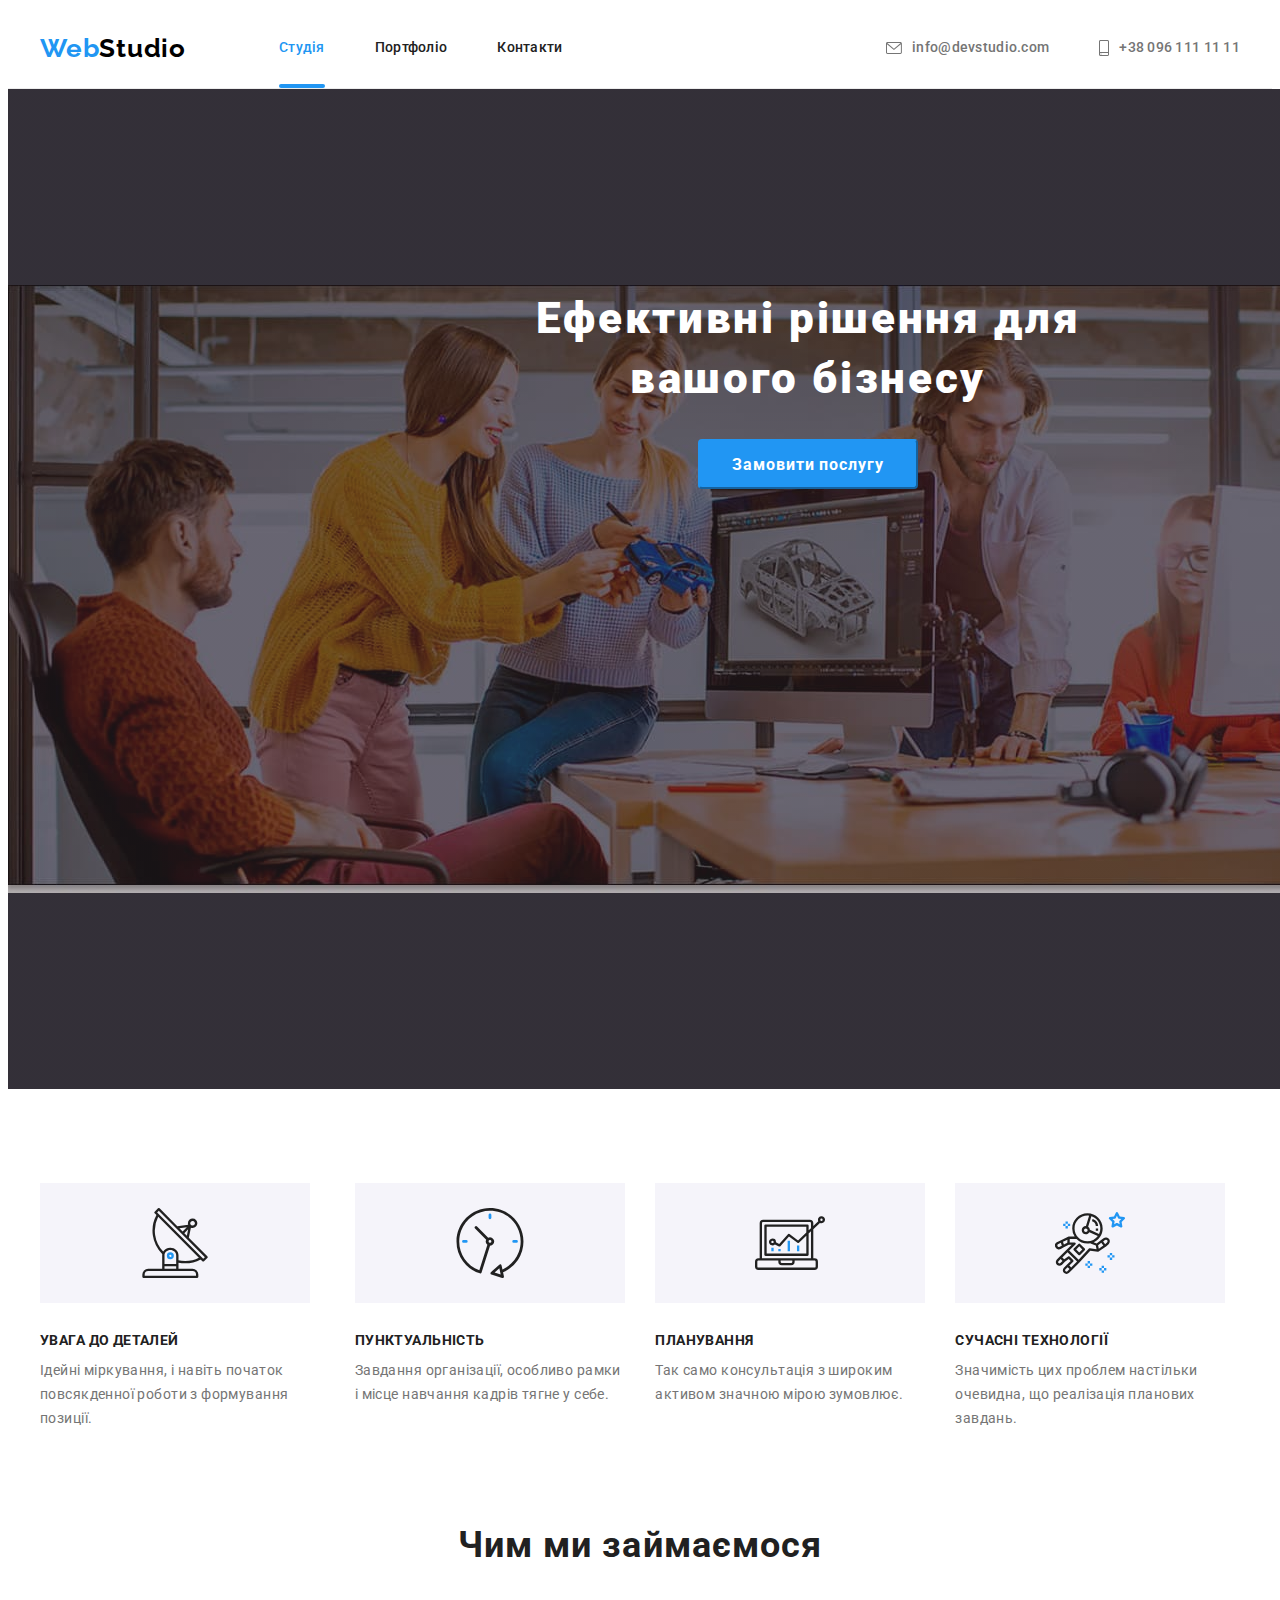
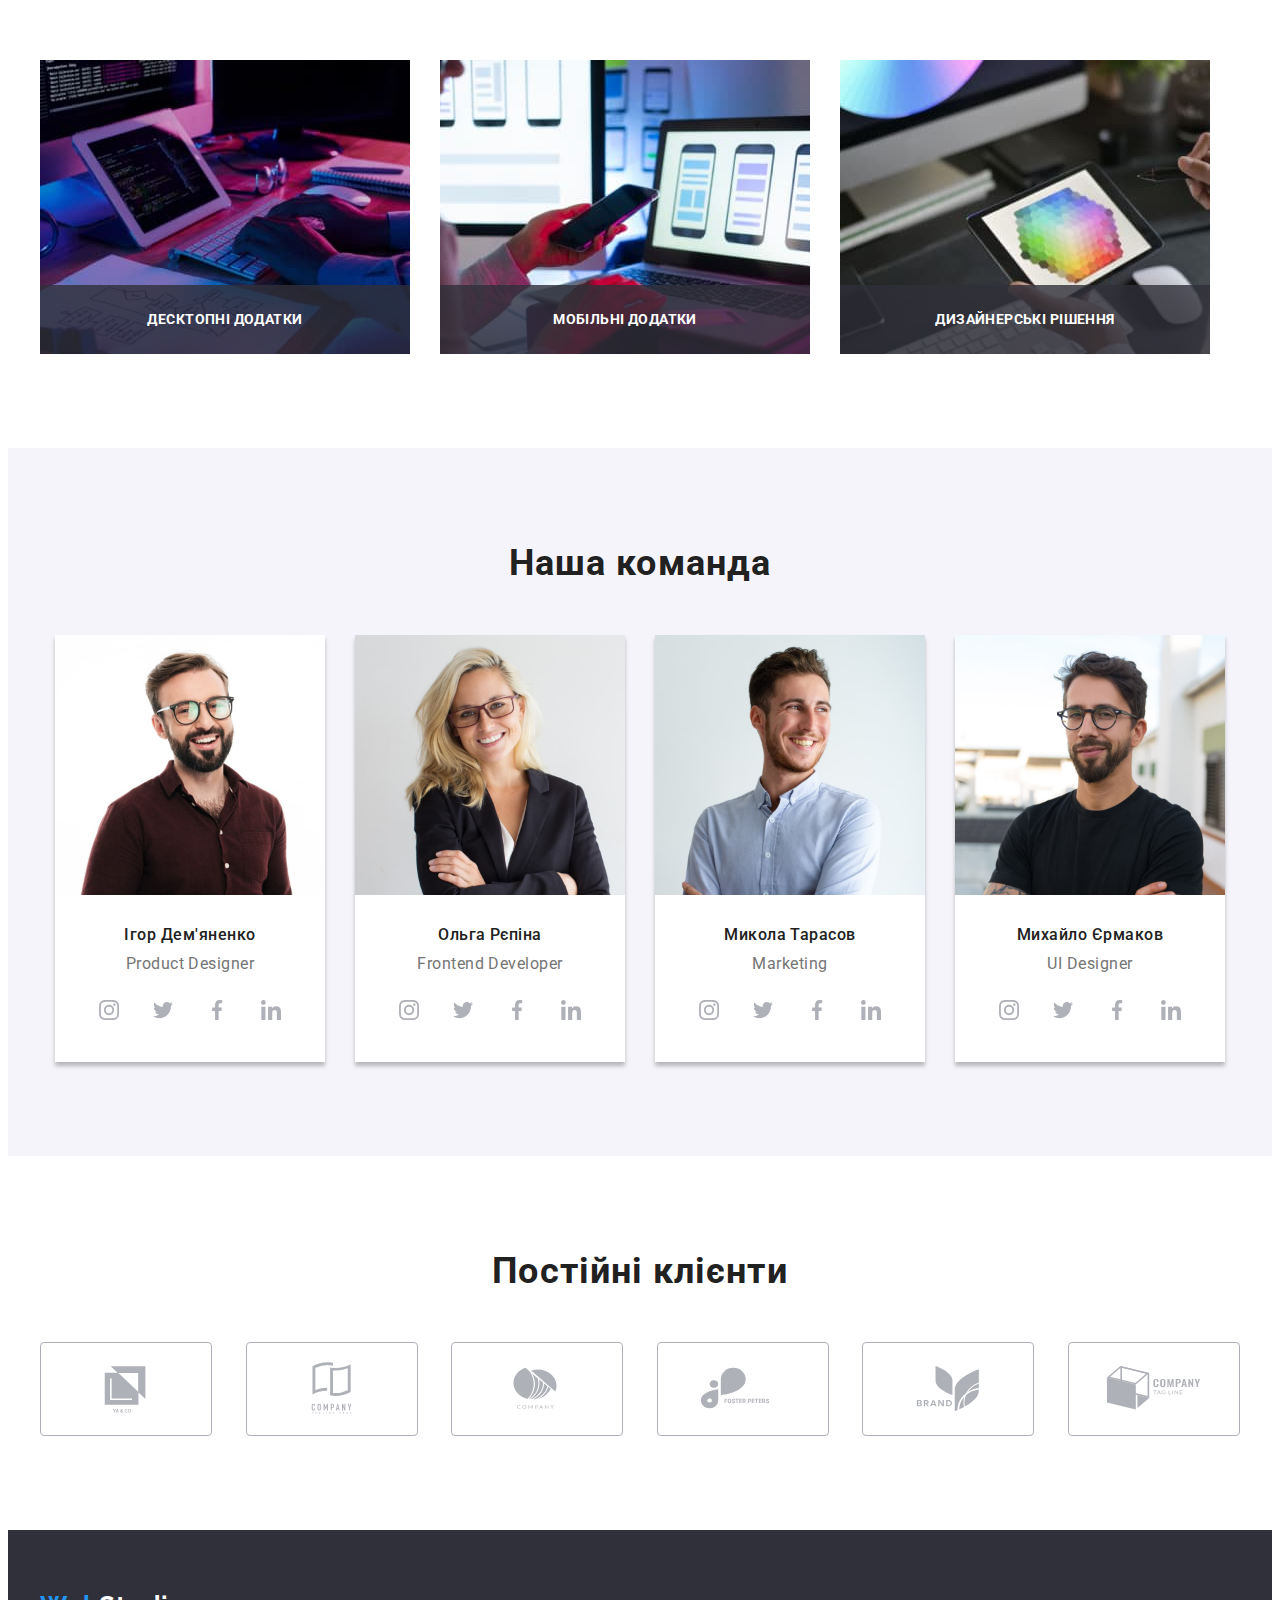
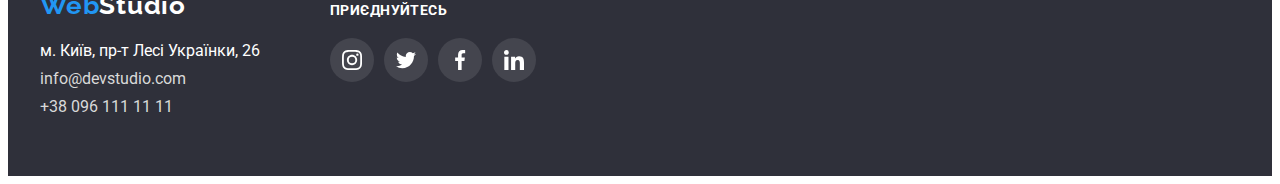
==== index.html @ 89e8d40d "Clone + Copy" ====
<!DOCTYPE html>
<html lang="uk">
  <head>
    <meta charset="UTF-8" />
    <meta http-equiv="X-UA-Compatible" content="IE=edge" />
    <meta name="viewport" content="width=device-width, initial-scale=1.0" />
    <title>Студія</title>
    <link rel="preconnect" href="https://fonts.googleapis.com" />
    <link rel="preconnect" href="https://fonts.gstatic.com" crossorigin />
    <link
      href="https://fonts.googleapis.com/css2?family=Raleway:wght@700&family=Roboto:wght@400;500;700;900&display=swap"
      rel="stylesheet"
    />
    <link
      rel="stylesheet"
      href="https://cdnjs.cloudflare.com/ajax/libs/modern-normalize/1.1.0/modern-normalize.min.css"
      integrity="sha512-wpPYUAdjBVSE4KJnH1VR1HeZfpl1ub8YT/NKx4PuQ5NmX2tKuGu6U/JRp5y+Y8XG2tV+wKQpNHVUX03MfMFn9Q=="
      crossorigin="anonymous"
      referrerpolicy="no-referrer"
    />
    <link rel="stylesheet" href="./css/styles.css" />
  </head>

  <body>
    <!-- ХЕДЕР -->

    <header class="header">
      <div class="header-nav container">
        <a href="./index.html" lang="en" class="site-logo link"
          ><span class="site-logo-web">Web</span>Studio</a
        >
        <nav class="site-nav">
          <ul class="list nav-list">
            <li class="item active">
              <a href="./index.html" class="nav-link link link-active"
                >Студія</a
              >
            </li>
            <li class="item">
              <a href="./portfolio.html" class="nav-link link">Портфоліо</a>
            </li>
            <li class="item"><a href="" class="nav-link link">Контакти</a></li>
          </ul>
        </nav>
        <ul class="list contacts">
          <li class="item">
            <a href="mailto:info@devstudio.com" class="link mailto">
              <svg width="16" height="12" class="envelope">
                <use href="./images/icons.svg#icon-envelope"></use>
              </svg>
              info@devstudio.com</a
            >
          </li>
          <li class="item">
            <a href="tel:+380961111111" class="link tel">
              <svg width="10" height="16" class="smartphone">
                <use href="./images/icons.svg#icon-smartphone"></use>
              </svg>
              +38 096 111 11 11</a
            >
          </li>
        </ul>
      </div>
    </header>
    <main>
      <!-- ГЕРОЙ -->

      <section class="hero section">
        <h1 class="hero-title">
          Ефективні рішення для <br />
          вашого бізнесу
        </h1>
        <button type="button" class="button" data-modal-open>
          Замовити послугу
        </button>
        <!-- МОДАЛЬНЕ ВІКНО -->
        <div class="backdrop is-hidden" data-modal>
          <div class="modal">
            <button type="button" class="modal-close" data-modal-close>
              <svg width="18" height="18">
                <use href="./images/icons.svg#icon-close"></use>
              </svg>
            </button>
          </div>
        </div>
      </section>

      <!-- ОСОБЛИВОСТІ -->

      <section class="special section">
        <div class="container">
          <h2 class="hidden-header">Особливості</h2>
          <ul class="list special-list">
            <li class="item">
              <div class="special-image">
                <svg width="70" height="70">
                  <use href="./images/icons.svg#icon-antenna"></use>
                </svg>
              </div>
              <h3 class="spesial-header">УВАГА ДО ДЕТАЛЕЙ</h3>
              <p class="special-text">
                Ідейні міркування, і навіть початок повсякденної роботи з
                формування позиції.
              </p>
            </li>
            <li class="item">
              <div class="special-image">
                <svg width="70" height="70">
                  <use href="./images/icons.svg#icon-clock"></use>
                </svg>
              </div>
              <h3 class="spesial-header">ПУНКТУАЛЬНІСТЬ</h3>
              <p class="special-text">
                Завдання організації, особливо рамки і місце навчання кадрів
                тягне у себе.
              </p>
            </li>
            <li class="item">
              <div class="special-image">
                <svg width="70" height="70">
                  <use href="./images/icons.svg#icon-diagram"></use>
                </svg>
              </div>
              <h3 class="spesial-header">ПЛАНУВАННЯ</h3>
              <p class="special-text">
                Так само консультація з широким активом значною мірою зумовлює.
              </p>
            </li>
            <li class="item">
              <div class="special-image">
                <svg width="70" height="70">
                  <use href="./images/icons.svg#icon-astronaut"></use>
                </svg>
              </div>
              <h3 class="spesial-header">СУЧАСНІ ТЕХНОЛОГІЇ</h3>
              <p class="special-text">
                Значимість цих проблем настільки очевидна, що реалізація
                планових завдань.
              </p>
            </li>
          </ul>
        </div>
      </section>

      <!-- ЧИМ МИ ЗАЙМАЄМОСЯ -->

      <section class="our-works section no-padding">
        <div class="container">
          <h2 class="our-works section-header">Чим ми займаємося</h2>
          <ul class="list works-list">
            <li class="item works">
              <img
                class="no-gap"
                src="./images/img1.jpg"
                alt="програміст досліджує алгоритм"
                width="370"
              />
              <p class="label">ДЕСКТОПНІ ДОДАТКИ</p>
            </li>

            <li class="item works">
              <img
                class="no-gap"
                src="./images/img2.jpg"
                alt="верстальник розмічує сторінку"
                width="370"
              />
              <p class="label">МОБІЛЬНІ ДОДАТКИ</p>
            </li>
            <li class="item works">
              <img
                class="no-gap"
                src="./images/img3.jpg"
                alt="дизайнер опрацьовує кольорові рішення"
                width="370"
              />
              <p class="label">ДИЗАЙНЕРСЬКІ РІШЕННЯ</p>
            </li>
          </ul>
        </div>
      </section>

      <!-- НАША КОМАНДА -->

      <section class="comando section">
        <div class="comando container">
          <h2 class="comando section-header">Наша команда</h2>
          <ul class="list comando-list">
            <li class="section-list">
              <img
                class="no-gap"
                src="./images/img4.jpg"
                alt="Ігор Демʼяненко дизайнер продукту"
                width="270"
              />
              <div class="comando-card">
                <h3 class="comando-names">Ігор Дем'яненко</h3>

                <p lang="en" class="comando-text">Product Designer</p>
                <div>
                  <ul class="social-list list">
                    <li class="social-link">
                      <a class="social-item" href="">
                        <svg width="20" height="20">
                          <use href="./images/icons.svg#icon-instagram"></use>
                        </svg>
                      </a>
                    </li>
                    <li class="social-link">
                      <a class="social-item" width="20" height="20" href="">
                        <svg width="20" height="20">
                          <use href="./images/icons.svg#icon-twitter"></use>
                        </svg>
                      </a>
                    </li>
                    <li class="social-link">
                      <a class="social-item" href="">
                        <svg width="20" height="20">
                          <use href="./images/icons.svg#icon-facebook"></use>
                        </svg>
                      </a>
                    </li>
                    <li class="social-link">
                      <a class="social-item" href="">
                        <svg width="20" height="20">
                          <use href="./images/icons.svg#icon-linkedin"></use>
                        </svg>
                      </a>
                    </li>
                  </ul>
                </div>
              </div>
            </li>
            <li class="section-list">
              <img
                class="no-gap"
                src="./images/img5.jpg"
                alt="Ольга Рєпіна розробник інтерфейсу"
                width="270"
              />
              <div class="comando-card">
                <h3 class="comando-names">Ольга Рєпіна</h3>
                <p lang="en" class="comando-text">Frontend Developer</p>
                <div>
                  <ul class="social-list list">
                    <li class="social-link">
                      <a class="social-item" href="">
                        <svg width="20" height="20">
                          <use href="./images/icons.svg#icon-instagram"></use>
                        </svg>
                      </a>
                    </li>
                    <li class="social-link">
                      <a class="social-item" width="20" height="20" href="">
                        <svg width="20" height="20">
                          <use href="./images/icons.svg#icon-twitter"></use>
                        </svg>
                      </a>
                    </li>
                    <li class="social-link">
                      <a class="social-item" href="">
                        <svg width="20" height="20">
                          <use href="./images/icons.svg#icon-facebook"></use>
                        </svg>
                      </a>
                    </li>
                    <li class="social-link">
                      <a class="social-item" href="">
                        <svg width="20" height="20">
                          <use href="./images/icons.svg#icon-linkedin"></use>
                        </svg>
                      </a>
                    </li>
                  </ul>
                </div>
              </div>
            </li>
            <li class="section-list">
              <img
                class="no-gap"
                src="./images/img6.jpg"
                alt="Микола Тарасов маркетолог"
                width="270"
              />
              <div class="comando-card">
                <h3 class="comando-names">Микола Тарасов</h3>
                <p lang="en" class="comando-text">Marketing</p>
                <div>
                  <ul class="social-list list">
                    <li class="social-link">
                      <a class="social-item" href="">
                        <svg width="20" height="20">
                          <use href="./images/icons.svg#icon-instagram"></use>
                        </svg>
                      </a>
                    </li>
                    <li class="social-link">
                      <a class="social-item" width="20" height="20" href="">
                        <svg width="20" height="20">
                          <use href="./images/icons.svg#icon-twitter"></use>
                        </svg>
                      </a>
                    </li>
                    <li class="social-link">
                      <a class="social-item" href="">
                        <svg width="20" height="20">
                          <use href="./images/icons.svg#icon-facebook"></use>
                        </svg>
                      </a>
                    </li>
                    <li class="social-link">
                      <a class="social-item" href="">
                        <svg width="20" height="20">
                          <use href="./images/icons.svg#icon-linkedin"></use>
                        </svg>
                      </a>
                    </li>
                  </ul>
                </div>
              </div>
            </li>
            <li class="section-list">
              <img
                class="no-gap"
                src="./images/img7.jpg"
                alt="Михайло Єрмаков дизайнер інтерфейсу"
                width="270"
              />
              <div class="comando-card">
                <h3 class="comando-names">Михайло Єрмаков</h3>
                <p lang="en" class="comando-text">UI Designer</p>
                <div>
                  <ul class="social-list list">
                    <li class="social-link">
                      <a class="social-item" href="">
                        <svg width="20" height="20">
                          <use href="./images/icons.svg#icon-instagram"></use>
                        </svg>
                      </a>
                    </li>
                    <li class="social-link">
                      <a class="social-item" width="20" height="20" href="">
                        <svg width="20" height="20">
                          <use href="./images/icons.svg#icon-twitter"></use>
                        </svg>
                      </a>
                    </li>
                    <li class="social-link">
                      <a class="social-item" href="">
                        <svg width="20" height="20">
                          <use href="./images/icons.svg#icon-facebook"></use>
                        </svg>
                      </a>
                    </li>
                    <li class="social-link">
                      <a class="social-item" href="">
                        <svg width="20" height="20">
                          <use href="./images/icons.svg#icon-linkedin"></use>
                        </svg>
                      </a>
                    </li>
                  </ul>
                </div>
              </div>
            </li>
          </ul>
        </div>
      </section>

      <!-- ПОСТІЙНІ КЛІЄНТИ -->

      <section class="clients section">
        <div class="clients container">
          <h2 class="clients section-header">Постійні клієнти</h2>
          <ul class="list clients-list">
            <li>
              <a class="clients-items" href="">
                <svg width="106" height="60">
                  <use href="./images/icons.svg#icon-client-1"></use>
                </svg>
              </a>
            </li>
            <li>
              <a class="clients-items" href="">
                <svg width="106" height="60">
                  <use href="./images/icons.svg#icon-client-2"></use>
                </svg>
              </a>
            </li>
            <li>
              <a class="clients-items" href="">
                <svg width="106" height="60">
                  <use href="./images/icons.svg#icon-client-3"></use>
                </svg>
              </a>
            </li>
            <li>
              <a class="clients-items" href="">
                <svg width="106" height="60">
                  <use href="./images/icons.svg#icon-client-4"></use>
                </svg>
              </a>
            </li>
            <li>
              <a class="clients-items" href="">
                <svg width="106" height="60">
                  <use href="./images/icons.svg#icon-client-5"></use>
                </svg>
              </a>
            </li>
            <li>
              <a class="clients-items" href="">
                <svg width="106" height="60">
                  <use href="./images/icons.svg#icon-client-6"></use>
                </svg>
              </a>
            </li>
          </ul>
        </div>
      </section>
    </main>

    <!-- ФУТЕР-->

    <footer class="footer">
      <div class="in-footer container">
        <div>
          <a href="./index.html" lang="en" class="site-logo link"
            ><span class="site-logo-web">Web</span>Studio</a
          >
          <addres class="addres">
            <ul class="list addres">
              <li class="item">м. Київ, пр-т Лесі Українки, 26</li>
              <li class="item">
                <a href="mailto:info@devstudio.com" class="link addres-mailto"
                  >info@devstudio.com</a
                >
              </li>
              <li class="item">
                <a href="tel:+380961111111" class="link addres-tel"
                  >+38 096 111 11 11</a
                >
              </li>
            </ul>
          </addres>
        </div>

        <div class="footer-social">
          <h4 class="join">ПРИЄДНУЙТЕСЬ</h4>
          <ul class="footer-social-list list">
            <li class="footer-social-link">
              <a class="footer-social-item" href="">
                <svg width="20" height="20" class="footer-social-icons">
                  <use href="./images/icons.svg#icon-instagram"></use>
                </svg>
              </a>
            </li>
            <li class="footer-social-link">
              <a class="footer-social-item" width="20" height="20" href="">
                <svg width="20" height="20" class="sfooter-ocial-icons">
                  <use href="./images/icons.svg#icon-twitter"></use>
                </svg>
              </a>
            </li>
            <li class="footer-social-link">
              <a class="footer-social-item" href="">
                <svg width="20" height="20" class="footer-social-icons">
                  <use href="./images/icons.svg#icon-facebook"></use>
                </svg>
              </a>
            </li>
            <li class="footer-social-link">
              <a class="footer-social-item" href="">
                <svg width="20" height="20" class="footer-social-icons">
                  <use href="./images/icons.svg#icon-linkedin"></use>
                </svg>
              </a>
            </li>
          </ul>
        </div>
      </div>
    </footer>
    <script src="./js/modal.js"></script>
  </body>
</html>
---- css/styles.css ----
/* Палітра: */

/* Верхня лінія 
#212121 #2196F3 #757575 #000000 #ECECEC #FFFFFF */

/* Шапка
#FFFFFF #2196F3 #2F303A */

/* Особливості
#212121 #757575 */

/* Чим займаємося 
#212121 */

/* Наша команда
 #212121 #757575 #FFFFFF #F5F4FA  */

/* Підвал
#FFFFFF #FFFFFF60%  #2196F3 #2F303A */

/* Колір лого #000000 */
/* Головний колір тексту  #212121 */
/* Вторинний колір тексту #757575 */
/* Адреса колір контактів  #D9D9D9 */
/* Білий колір #FFFFFF */
/* Акцент #2196F3 */
/* Бекграунд секції #F5F4FA */
/* Бекграунд шапки і футера #2F303A */
/* Колір лайн верхньої лінії #ECECEC */

:root {
  --primary-text-color: #212121;
  --secondary-text-color: #757575;
  --adress-text-color: #FFFFFF60%;
  --wite-color: #ffffff;
  --accent-color: #2196f3;
  --prymary-background-color: #f5f4fa;
  --secondary-background-color: #2f303a;
}

h1,
h2,
h3,
h4,
h5,
h6,
p {
  margin: 0px;
}
ul {
  margin: 0px;
  padding-left: 0px;
}

body {
  color: var(--primary-text-color);
  background-color: var(--wite-color);
  font-family: Roboto, sans-serif;
}

.list {
  list-style: none;
}
.link {
  text-decoration: none;
}
.section-header {
  font-size: 36px;

  line-height: 1.17;
  letter-spacing: 0.03em;
  text-align: center;
}
.special-text,
.comando-text {
  color: var(--secondary-text-color);
}

.section {
  padding-top: 94px;
  padding-bottom: 94px;
}

.container {
  margin-right: auto;
  margin-left: auto;
  padding-left: 15px;
  padding-right: 15px;
  width: 1200px;
}

/* ГОЛОВНА СТОРІНКА*/
/* ХЕДЕР */
.header {
  /* padding-top: 24px;
  padding-bottom: 25px; */
  border-bottom-width: 1px;
  border-bottom-color: #ececec;
  border-bottom-style: solid;
}

.header-nav.container {
  display: flex;
  align-items: center;
}

.site-logo {
  color: #000000;
  font-family: Raleway, sans-serif;
  font-size: 26px;
  font-weight: 700;
  line-height: 1.19;
  letter-spacing: 0.03em;
}
.site-logo-web {
  color: #2196f3;
}

.site-nav {
  margin-left: 93px;
}

.nav-list {
  display: flex;
}

.list.nav-list .item + .item {
  margin-left: 50px;
}

.item.active {
  display: block;
  position: relative;
}

.nav-link {
  display: block;
  color: var(--primary-text-color);
  font-size: 14px;
  font-weight: 500;
  line-height: 1.14;
  letter-spacing: 0.02em;
  padding-bottom: 32px;
  padding-top: 32px;
  transition-property: color;
  transition-duration: 250ms;
  transition-timing-function: cubic-bezier(0.4, 0, 0.2, 1);
}
.link-active {
  color: var(--accent-color);
}
.link-active::after {
  display: block;
  position: absolute;
  content: "";
  width: 100%;
  height: 4px;
  background-color: var(--accent-color);
  border-radius: 2px;
  bottom: 0;
}

.list.contacts {
  display: flex;
  margin-left: auto;
}
.list.contacts .item + .item {
  margin-left: 50px;
}

.mailto,
.tel {
  padding-bottom: 32px;
  padding-top: 32px;
  color: var(--secondary-text-color);
  font-size: 14px;
  font-weight: 500;
  line-height: 1.14;
  letter-spacing: 0.02em;
  transition-property: color;
  transition-duration: 250ms;
  transition-timing-function: cubic-bezier(0.4, 0, 0.2, 1);
}
.nav-link:hover,
.mailto:hover,
.tel:hover,
.nav-link:focus,
.mailto:focus,
.tel:focus {
  color: var(--accent-color);
}
.envelope {
  margin-right: 10px;
  fill: currentColor;
}
.smartphone {
  margin-right: 10px;
  fill: currentColor;
}
.link.mailto,
.link.tel {
  display: flex;
  align-items: center;
}

/* ГЕРОЙ */
.hero {
  background-color: #2f303a;

  background-image: linear-gradient(
      to right,
      rgba(58, 47, 53, 0.4),
      rgba(58, 47, 53, 0.4)
    ),
    url(../images/hero.jpg);

  background-repeat: no-repeat;
  background-position: center;
  height: 600px;
  min-width: 1600px;
  margin-left: auto;
  margin-right: auto;

  text-align: center;
}

.hero-title {
  color: #ffffff;
  font-size: 44px;
  font-weight: 900;
  line-height: 1.36;
  letter-spacing: 0.06em;

  margin-bottom: 30px;
}
.button {
  display: inline-block;

  color: #ffffff;
  background-color: var(--accent-color);
  cursor: pointer;
  font-family: inherit;
  font-size: 16px;
  font-weight: 700;
  line-height: 1.8;
  letter-spacing: 0.06em;

  height: 50px;

  padding: 10px 32px;

  min-width: 216px;
  height: 50px;
  left: 692px;
  top: 430px;
  border-color: var(--accent-color);
  border-radius: 4px;
}

.hero.section {
  padding-top: 200px;
  padding-bottom: 200px;
}

/* МОДАЛЬНЕ ВІКНО */

.backdrop {
  position: fixed;
  top: 0;
  left: 0;
  width: 100%;
  height: 100%;
  background-color: rgba(0, 0, 0, 0.2);
  opacity: 1;
  transition: opacity 250ms cubic-bezier(0.4, 0, 0.2, 1);
  z-index: 1;
}

.backdrop.is-hidden {
  opacity: 0;
  pointer-events: none;
}

.modal {
  position: absolute;
  top: 50%;
  left: 50%;
  transform: translate(-50%, -50%);
  width: 528px;
  height: 581px;
  border-radius: 4px;
  background-color: var(--wite-color);
  box-shadow: 0px 4px 4px 0px rgba(0, 0, 0, 0.25);
  
}

.modal-close {
  width: 30px;
  height: 30px;
  border-radius: 50%;
  border: 1px solid rgba(0, 0, 0, 0.1);
  margin-top: 8px;
  margin-left: 480px;
  padding-top: 4px;
  fill: rgba(0, 0, 0, 1);
  background-color: rgba(255, 255, 255, 1);

  cursor: pointer;
}

/* ОСОБЛИВОСТІ */

.hidden-header {
  position: absolute;
  width: 1px;
  height: 1px;
  margin: -1px;
  border: 0;
  padding: 0;
  white-space: nowrap;
  clip-path: inset(100%);
  clip: rect(0 0 0 0);
  overflow: hidden;
}
.special-list {
  display: flex;
  justify-content: space-between;
}
.list.special-list .item + .item {
  margin-left: 30px;
}

.special-image {
  width: 270px;
  height: 120px;
  background-color: #f5f4fa;
  display: flex;
  justify-content: center;
  align-items: center;
  margin-bottom: 30px;
}

.spesial-header {
  font-size: 14px;
  line-height: 1.14;
  letter-spacing: 0.03em;

  margin-bottom: 10px;
}

.special-text {
  font-size: 14px;
  line-height: 1.7;
  letter-spacing: 0.03em;
}

/* ЧИМ МИ ЗАЙМАЄМОСЯ */

.no-padding {
  padding-top: 0px;
}

.our-works.section-header {
  margin-bottom: 94px;
}

.works-list {
  display: flex;
}

.item.works {
  position: relative;
}

.list.works-list .item + .item {
  margin-left: 30px;
}

.no-gap {
  display: block;
}

.label {
  position: absolute;
  bottom: 0;
  width: 100%;
  padding-top: 27px;
  padding-bottom: 27px;
  color: #ffffff;
  background-color: rgba(47, 48, 58, 0.8);
  font-size: 14px;
  font-weight: 700;
  line-height: 1.14;
  letter-spacing: 0.03em;
  text-align: center;
}

/* НАША КОМАНДА */

.comando {
  background-color: #f5f4fa;
}

.section-list {
  background-color: var(--wite-color);
  box-shadow: 0px 4px 4px 0px #00000040;
}
.comando-list {
  display: flex;
  justify-content: space-around;
}

.comando.section-header {
  margin-bottom: 50px;
}
.comando-card {
  padding-top: 30px;
  padding-bottom: 30px;
  text-align: center;
}

.comando-names {
  font-size: 16px;
  font-weight: 500;
  line-height: 1.19;
  letter-spacing: 0.03em;
  margin-bottom: 10px;
}
.comando-text {
  font-size: 16px;
  line-height: 1.19;
  letter-spacing: 0.03em;
  margin-bottom: 15px;
}

.social-item {
  display: flex;
  width: 44px;
  height: 44px;
  background-color: var(--wite-color);
  fill: #afb1b8;
  border-radius: 50%;
  justify-content: center;
  align-items: center;
  transition: background-color 250ms cubic-bezier(0.4, 0, 0.2, 1),
    fill 250ms cubic-bezier(0.4, 0, 0.2, 1);
}

.social-list {
  display: flex;
  justify-content: center;
}

.social-list.list .social-link + .social-link {
  margin-left: 10px;
}

.social-item:hover,
.social-item:focus {
  fill: var(--wite-color);
  background-color: var(--accent-color);
}

/* ПОСТІЙНІ КЛІЄНТИ */

.clients.section-header {
  margin-bottom: 50px;
}

.clients-list {
  display: flex;
  justify-content: space-between;
}

.clients-items {
  display: flex;
  justify-content: center;
  align-items: center;
  border-width: 1px;
  width: 170px;
  height: 92px;
  border-color: #afb1b8;
  border-style: solid;
  border-radius: 4px;
  fill: #afb1b8;
  transition: border-color 250ms cubic-bezier(0.4, 0, 0.2, 1),
    fill 250ms cubic-bezier(0.4, 0, 0.2, 1);
}

.clients-items:hover,
.clients-items:focus {
  border-color: var(--accent-color);
  fill: var(--accent-color);
}

.list.clients-list .clients-icon + .clients-icon {
  margin-left: 30px;
}

/* ФУТЕР */
.footer {
  background-color: var(--secondary-background-color);
  padding-top: 60px;
  padding-bottom: 60px;
}
.in-footer.container {
  display: flex;
}

.footer .site-logo {
  color: #ffffff;
}
.addres {
  font-style: normal;
}

.addres {
  margin-top: 20px;
}

.list.addres .item + .item {
  margin-top: 9px;
}

.list.addres {
  color: var(--wite-color);
}
.addres-mailto,
.addres-tel {
  color: #d9d9d9;
  transition: color 250ms cubic-bezier(0.4, 0, 0.2, 1);
}
.addres-mailto:hover,
.addres-tel:hover,
.addres-mailto:focus,
.addres-tel:focus {
  color: var(--accent-color);
}

.footer-social {
  margin-left: 70px;
  margin-top: 12px;
}
.join {
  color: var(--wite-color);
  margin-bottom: 20px;
  font-family: Roboto;
  font-size: 14px;
  font-weight: 700;
  line-height: 16px;
  letter-spacing: 0.03em;
  text-align: left;
}

.footer-social-item {
  display: flex;
  width: 44px;
  height: 44px;
  background-color: rgba(255, 255, 255, 0.1);
  border-radius: 50%;
  justify-content: center;
  align-items: center;
  fill: var(--wite-color);
  transition: background-color 250ms cubic-bezier(0.4, 0, 0.2, 1);
}

.footer-social-list {
  display: flex;
  justify-content: center;
}

.footer-social-list.list .footer-social-link + .footer-social-link {
  margin-left: 10px;
}

.footer-social-item:hover,
.footer-social-item:focus {
  fill: var(--wite-color);
  background-color: var(--accent-color);
}

/* СТОРІНКА - ПОРТФОЛІО */

/* ФІЛЬТР */

.filter.container {
  display: flex;
  justify-content: center;
}
.filter {
  margin-bottom: 34px;
}
.radio-button {
  display: inline-block;
  padding: 6px 22px;
  margin-right: 8px;
  border-radius: 4px;
  color: #212121;
  background-color: var(--prymary-background-color);
  box-shadow: none;
  cursor: pointer;
  font-family: inherit;
  font-size: 16px;
  font-weight: 500;
  line-height: 1.6;
  letter-spacing: 0.03em;
  text-align: center;

  transition: background-color 250ms cubic-bezier(0.4, 0, 0.2, 1),
    color 250ms cubic-bezier(0.4, 0, 0.2, 1),
    box-shadow 250ms cubic-bezier(0.4, 0, 0.2, 1);
}

.radio-button:hover,
.radio-button:focus {
  color: var(--wite-color);
  background-color: var(--accent-color);
  box-shadow: 0px 4px 4px 0px #00000040;
}

/* ПРИКЛАДИ РОБІТ */

.examples.list {
  display: flex;
  flex-wrap: wrap;
}
.flex-element {
  width: calc((100% - 60px) / 3);
  margin-right: 30px;
  margin-bottom: 30px;
}

.examples-item {
  display: block;
  transition: box-shadow 250ms cubic-bezier(0.4, 0, 0.2, 1);
}
.box {
  position: relative;
  overflow: hidden;
}
.overlay {
  position: absolute;

  padding: 63px 24px;
  top: 0;
  left: 0;
  width: 100%;
  height: 100%;

  background-color: var(--accent-color);
  color: var(--wite-color);

  font-size: 18px;
  font-weight: 400;
  line-height: 1.56;
  letter-spacing: 0.03em;
  text-align: left;

  transform: translateY(100%);
  transition: transform 250ms cubic-bezier(0.4, 0, 0.2, 1);
}

.examples-item:hover .overlay,
.examples-item:focus .overlay {
  transform: translateX(0);
}

.examples-item:hover {
  box-shadow: 0px 4px 4px 0px #00000040;
}

.flex-element:nth-child(3n) {
  margin-right: 0%;
}
.flex-element:nth-last-child(-n + 3) {
  margin-bottom: 0%;
}
.work-examples {
  color: #212121;
  font-size: 18px;
  line-height: 2;
  letter-spacing: 0.06em;
}
.filter-text {
  color: var(--secondary-text-color);
  font-size: 16px;
  line-height: 1.9;
  letter-spacing: 0.03em;
}
.card-border {
  border-right-width: 1px;
  border-right-color: #eeeeee;
  border-right-style: solid;

  border-bottom-width: 1px;
  border-bottom-color: #eeeeee;
  border-bottom-style: solid;

  border-left-width: 1px;
  border-left-color: #eeeeee;
  border-left-style: solid;

  padding-left: 24px;
  padding-top: 20px;
  padding-bottom: 20px;
  padding-right: 24px;
}
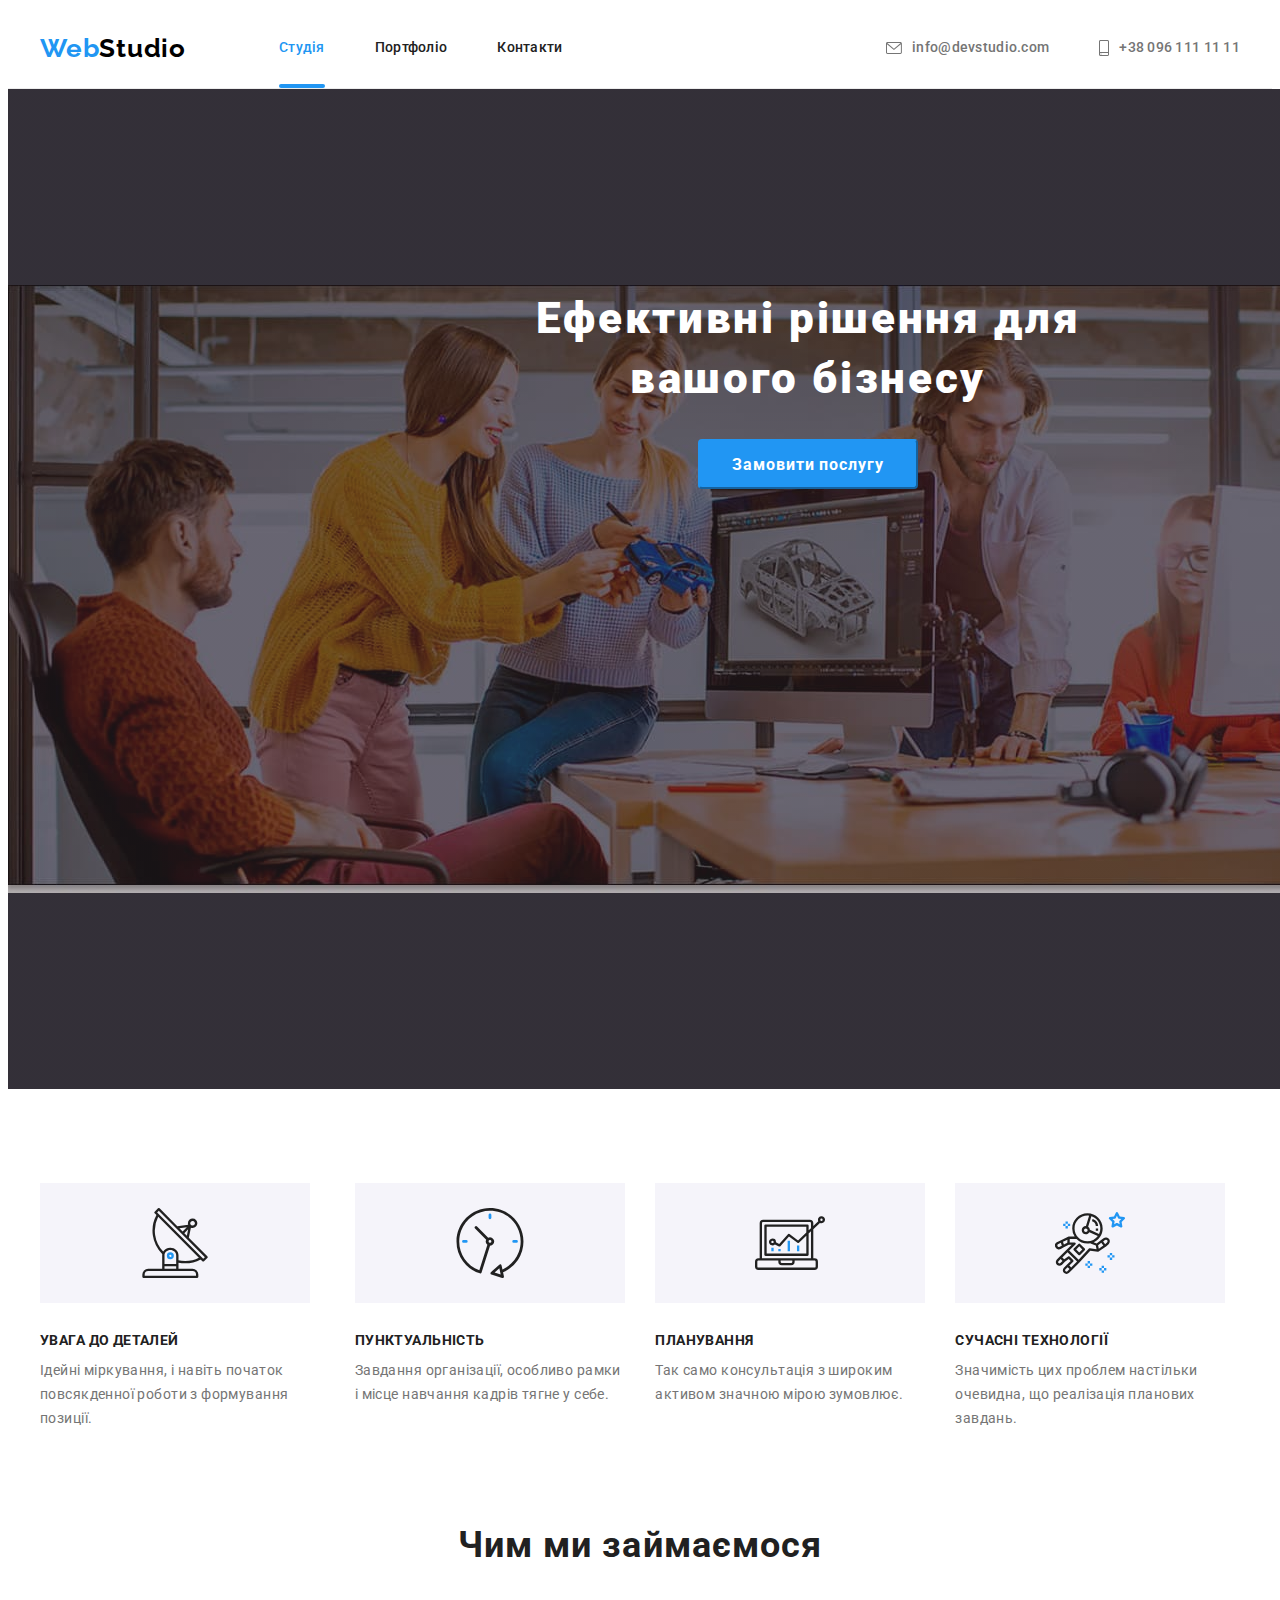
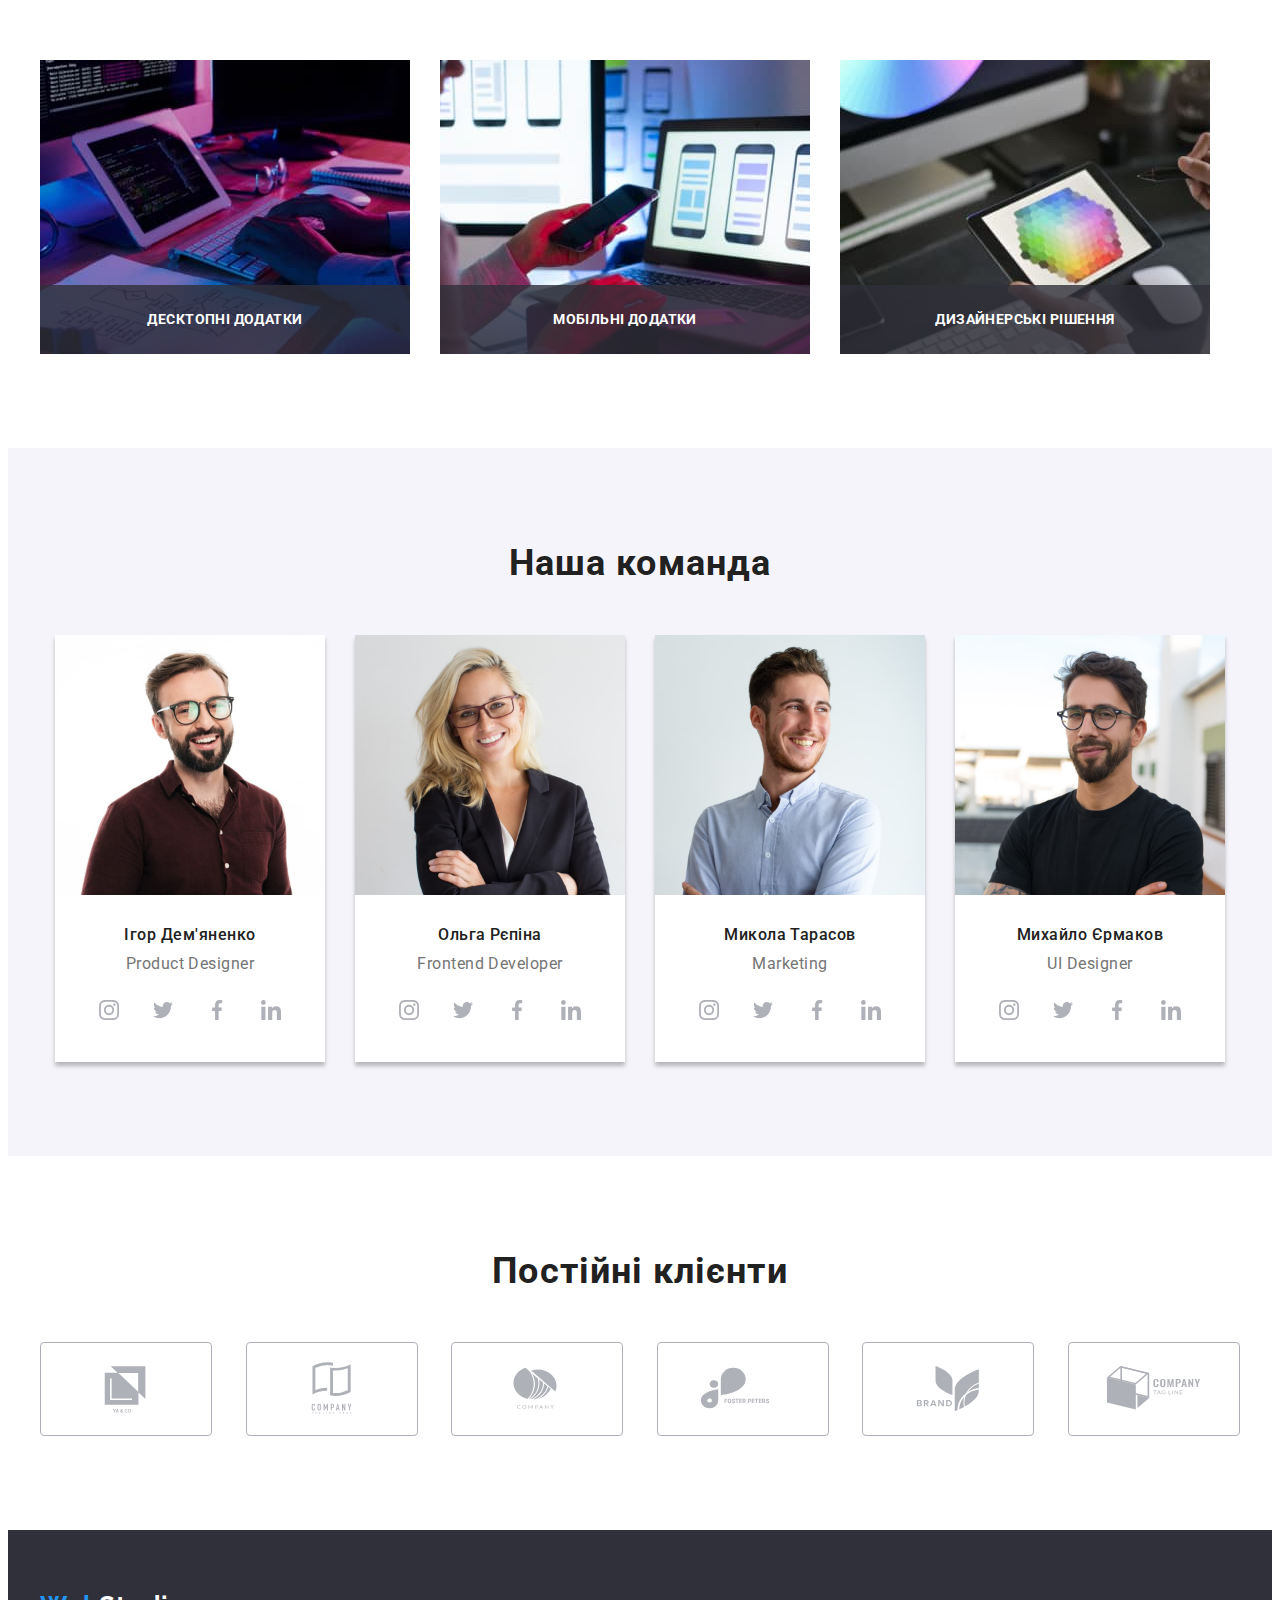
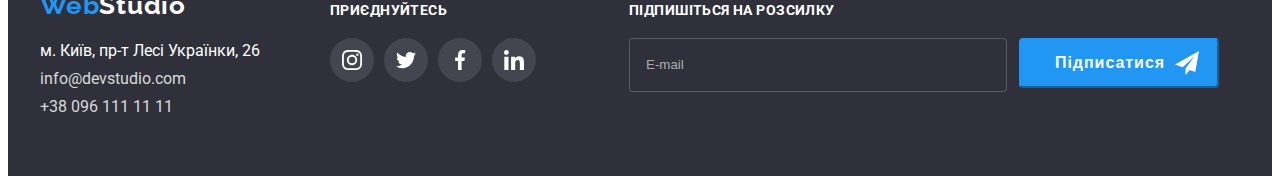
==== commit ae3cfe70: "Підписка у футері" ====
--- a/index.html
+++ b/index.html
@@ -450,31 +450,56 @@
           <ul class="footer-social-list list">
             <li class="footer-social-link">
               <a class="footer-social-item" href="">
-                <svg width="20" height="20" class="footer-social-icons">
+                <svg width="20" height="20">
                   <use href="./images/icons.svg#icon-instagram"></use>
                 </svg>
               </a>
             </li>
             <li class="footer-social-link">
               <a class="footer-social-item" width="20" height="20" href="">
-                <svg width="20" height="20" class="sfooter-ocial-icons">
+                <svg width="20" height="20">
                   <use href="./images/icons.svg#icon-twitter"></use>
                 </svg>
               </a>
             </li>
             <li class="footer-social-link">
               <a class="footer-social-item" href="">
-                <svg width="20" height="20" class="footer-social-icons">
+                <svg width="20" height="20">
                   <use href="./images/icons.svg#icon-facebook"></use>
                 </svg>
               </a>
             </li>
             <li class="footer-social-link">
               <a class="footer-social-item" href="">
-                <svg width="20" height="20" class="footer-social-icons">
+                <svg width="20" height="20">
                   <use href="./images/icons.svg#icon-linkedin"></use>
                 </svg>
               </a>
+            </li>
+          </ul>
+        </div>
+        <div class="footer-subscribe">
+          <h4 class="subscribe">ПІДПИШІТЬСЯ НА РОЗСИЛКУ</h4>
+          <ul class="subscribe-list list">
+            <li class="subscribe-link">
+              <form>
+                <label for="user_email"></label>
+                <input
+                  class="subscribe-email"
+                  type="email"
+                  name="email"
+                  placeholder="E-mail"
+                  id="user_email"
+                />
+              </form>
+            </li>
+            <li class="subscribe-link">
+              <button class="subscribe-button" type="submit">
+                <span class="sign">Підписатися</span>
+                <svg width="24" height="24">
+                  <use href="./images/icons.svg#icon-send"></use>
+                </svg>
+              </button>
             </li>
           </ul>
         </div>
--- a/css/styles.css
+++ b/css/styles.css
@@ -291,7 +291,6 @@
   border-radius: 4px;
   background-color: var(--wite-color);
   box-shadow: 0px 4px 4px 0px rgba(0, 0, 0, 0.25);
-  
 }
 
 .modal-close {
@@ -498,6 +497,7 @@
 }
 
 /* ФУТЕР */
+
 .footer {
   background-color: var(--secondary-background-color);
   padding-top: 60px;
@@ -541,7 +541,8 @@
   margin-left: 70px;
   margin-top: 12px;
 }
-.join {
+.join,
+.subscribe {
   color: var(--wite-color);
   margin-bottom: 20px;
   font-family: Roboto;
@@ -564,7 +565,8 @@
   transition: background-color 250ms cubic-bezier(0.4, 0, 0.2, 1);
 }
 
-.footer-social-list {
+.footer-social-list,
+.subscribe-list {
   display: flex;
   justify-content: center;
 }
@@ -577,6 +579,59 @@
 .footer-social-item:focus {
   fill: var(--wite-color);
   background-color: var(--accent-color);
+}
+
+.footer-subscribe {
+  margin-left: 93px;
+  margin-top: 12px;
+}
+
+.subscribe-email {
+  background-color: var(--secondary-background-color);
+  width: 358px;
+  padding-left: 16px;
+  color: var(--wite-color);
+  height: 50px;
+  border-color: rgba(255, 255, 255, 0.2);
+  border-radius: 4px;
+  border-width: 1px;
+  border-style: solid;
+  transition: border-color 250ms cubic-bezier(0.4, 0, 0.2, 1);
+}
+
+.subscribe-button {
+  display: flex;
+  color: var(--wite-color);
+  background-color: var(--accent-color);
+  width: 200px;
+  height: 50px;
+  border-radius: 4px;
+  border-color: var(--accent-color);
+  margin-left: 12px;
+  border-width: 2px;
+  align-items: center;
+
+  font-size: 16px;
+  font-weight: 700;
+  line-height: 1.88px;
+  letter-spacing: 0.06em;
+}
+
+.subscribe-button svg {
+  fill: var(--wite-color);
+  margin-left: 10px;
+}
+.sign {
+  margin-left: 28px;
+}
+
+.subscribe-email::placeholder {
+  color: rgba(255, 255, 255, 0.6);
+}
+
+.subscribe-email:hover,
+.subscribe-email:focus {
+  border-color: var(--accent-color);
 }
 
 /* СТОРІНКА - ПОРТФОЛІО */
